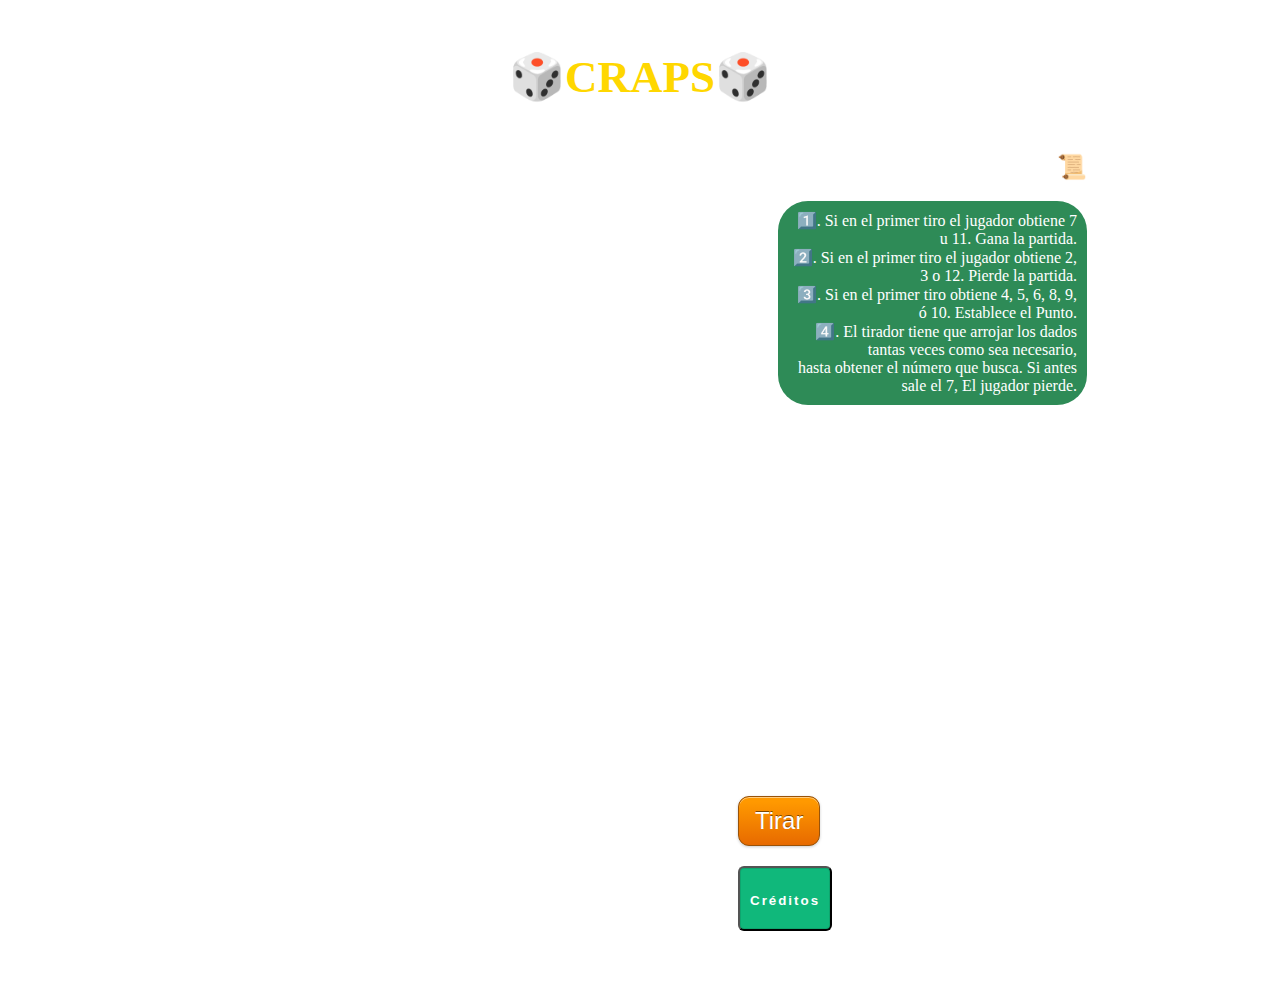
==== index.html @ aac4c94c "Add files via upload" ====
<!DOCTYPE html>
<html lang="en">
<head>
	<meta charset="UTF-8">
	<meta name="viewport" content="width= , initial-scale=1.0">
	<title>Juego de Dados</title>

	<link rel="stylesheet" href="css/intro.css">
	<script src="js/intro.js"></script>

</head>

<body>
	<center><h1 id="nombre">🎲CRAPS🎲</h1></center>
		<h2 id="reglas">REGLAS DEL JUEGO📜</h2>
			<div id=contenedor></div>
  				<p id= "textoReglas">
    				1️⃣. Si en el primer tiro el jugador obtiene 7 u 11. Gana la partida.</br>
					2️⃣. Si en el primer tiro el jugador obtiene 2, 3 o 12. Pierde la partida.</br>
					3️⃣. Si en el primer tiro obtiene  4, 5, 6, 8, 9, ó 10. Establece el Punto.</br>
					4️⃣. El tirador tiene que arrojar los dados tantas veces como sea necesario,</br>
					hasta obtener el número que busca. Si antes sale el 7, El jugador pierde.</p>
  				</p>
  			</div>

	<div id="puntosTexto"><h3>Puntos :</h3><div id="Puntos"></div></div>
	<div id="contendor-dados">
		<div id="dado1" class="dado"></div>
		<div id="dado2" class="dado"></div>
	</div>

	<input type="button" value="Tirar" id="boton_tirar">

	</br>

	<input type="button" value="Créditos" id="credit" onclick="window.location='creditos.html'">


</body>
</html>
---- css/intro.css ----
body{
background-image:url(https://image.freepik.com/vector-gratis/rueda-ruleta-casino-fichas-casino-mesa-verde_43605-2903.jpg);
background-size: 100%;
}

.dado{
background-image:url(https://i.pinimg.com/originals/0b/61/ba/0b61ba096406865f0e76a9b07e36dc69.png);
background-position:-803px;
width:157px;
height:156px;
margin-left: 689px;


}
#contenedor_dados{
display:flex;
width:315px;
margin: auto;
}

#boton_tirar{
  padding: .6rem 1rem;
  border: 1px solid #995309;
  border-radius: 11px;
  background-color: #d9750b;
  color: #fff;
  margin-top: 20px;

  margin-left: 730px;

  font-size: 1.5rem;
  text-shadow: 0 -1px 0 rgba(0,0,0,.5);
  box-shadow: 0 1px 0 rgba(255,255,255,.5) inset,
    0 1px 3px rgba(0,0,0,.2);
  background-image: -webkit-gradient(linear,left top,left bottom,color-stop(10%,#f90),to(#e76a00));
  background-image: linear-gradient(#f90 10%,#e76a00 100%);
}

#boton_tirar:hover, #boton_tirar:focus {
  background-color: #e0811b;
  background-image: -webkit-gradient(linear,left top,left bottom,color-stop(10%,#f0a100),to(#f70));
  background-image: linear-gradient(#f0a100 10%,#f70 100%);
}

#boton_tirar:active {
  background-color: #cf6a00;
  box-shadow: 0 2px 3px 0 rgba(0,0,0,.2) inset;
  background-image: -webkit-gradient(linear,left top,left bottom,color-stop(10%,#f0a100),to(#f70));
  background-image: linear-gradient(#f0a100 10%,#f70 100%);
}

#reglas{
  color: white;
  margin-top: 50px;
  text-align: right;
  margin-right: 185px;
  font-family: Cambria;
}

#textoReglas{
  text-align: right;
  font-family: Franklin Gothic Medium;
  color: white;
  margin-right: 185px;
  border-radius: 30px;
  border-left-width: 789px;
  background-color: #2E8B57;
  padding: 10px;
  margin-left: 770px;


}

#nombre{
  color: gold;
  margin-top: 50px;
  font-family: Cambria;
  font-size: 45px;
}

#puntosTexto{
  margin-left: 695px;
  color: white;
  font-family: Franklin Gothic Medium;
}

.rules{
  background: grey;
}

#credit
{
    margin-top: 20px;
  margin-left: 730px;
}
#credit{
  position: relative;
  display: block;
  padding: 25px 10px;
  border-radius: 6px;
  text-align: center;
  font-weight: bold;
  max-width: 320px;
  height: 65px;
  margin-bottom: 60px;
  overflow: hidden;
  color:rgba(255,255,255,1);
  cursor: pointer;
  letter-spacing: 2px;
  box-shadow:inset 0 0 0 1px rgba(0,0,0,0.1);
  text-decoration: none;
  transition: all ease 0.5s;
  background:#10B87B;
}
 
#credit:after,
#credit:before{
  width: 80px;
  height: 200px;
  content: '';
  display: block;
  background: rgba(255,255,255,0.5);
  transform: rotate(45deg);
  top: -60px;
  position: absolute;
  transition: none;
  right:-45%;
  cursor: pointer;
}
 
#creditos:before{
  left: -48%;
}
 
#credit:hover{
  text-shadow: 0 1px 1px rgba(0,0,0,0.5);
  background:#12C987
}
 
#credit:hover:after,
#credit:hover:before{
  transform: rotate(45deg), scaleX(130%);
  background: rgba(255,255,255,0.1);
  transition: all ease 0.5s;
}
 
#credit:hover:after{
  right: 130%;
}
 
#credit:hover:before{
  left: 130%;
}
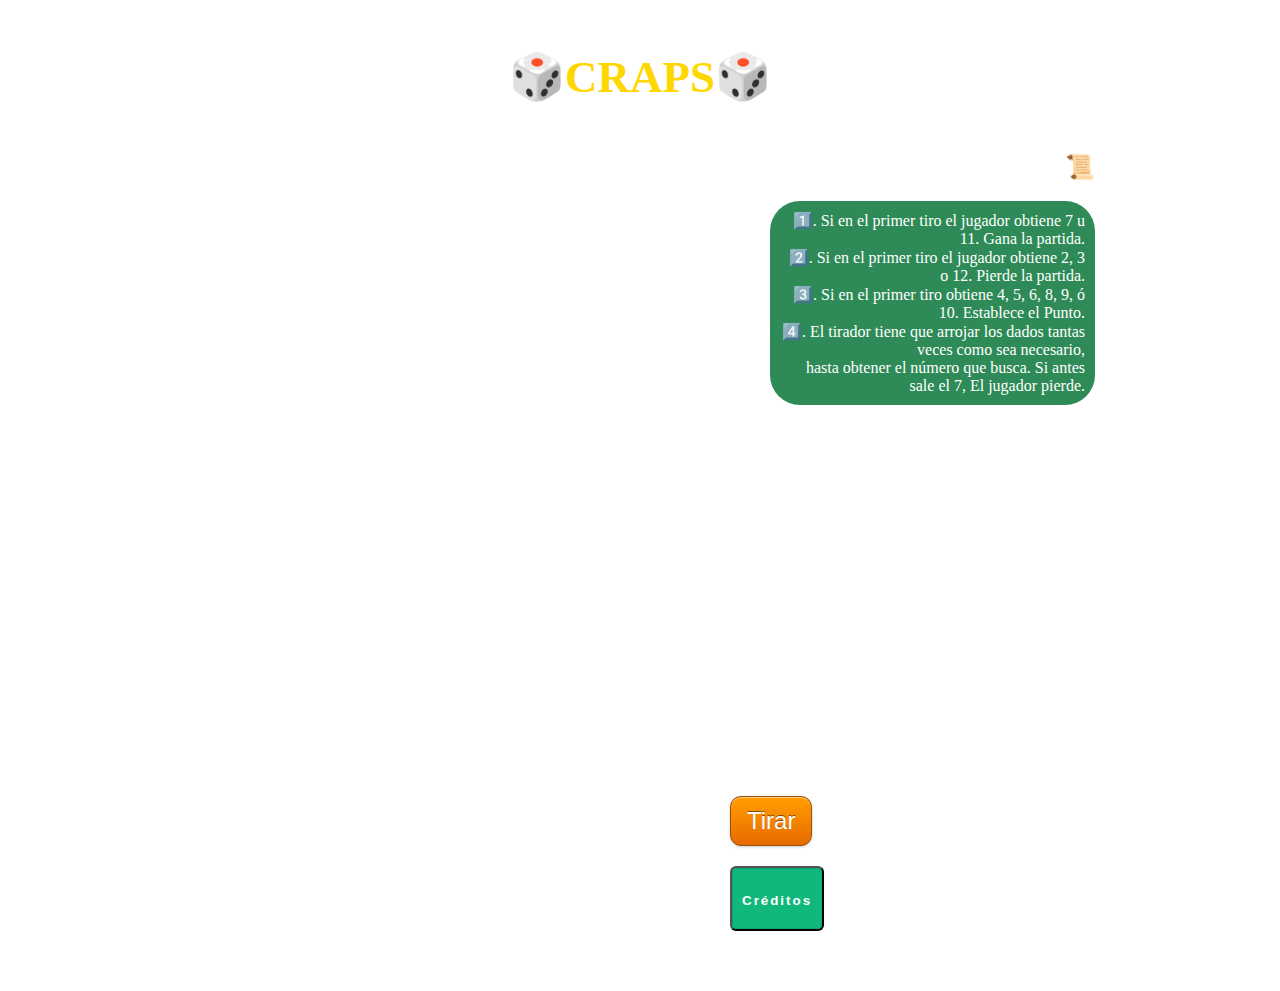
==== commit b552073c: "alert" ====
--- a/index.html
+++ b/index.html
@@ -7,6 +7,8 @@
 
 	<link rel="stylesheet" href="css/intro.css">
 	<script src="js/intro.js"></script>
+	<script src="plugins/sweetalert2.min.js"></script>
+	<link rel="stylesheet" href="plugins/sweetalert2.min.css">
 
 </head>
 
@@ -35,6 +37,13 @@
 
 	<input type="button" value="Créditos" id="credit" onclick="window.location='creditos.html'">
 
+	<div id="ventana" class="ligthbox hidden">
+	<div class="login_content">
+	<div id="cerrar" class="close_button">x</div>
+	<p id="mensaje_texto">Mensaje</p>
+	</div>
+	</div>
+
 
 </body>
 </html>--- a/css/intro.css
+++ b/css/intro.css
@@ -1,153 +1,216 @@
-body{
-background-image:url(https://image.freepik.com/vector-gratis/rueda-ruleta-casino-fichas-casino-mesa-verde_43605-2903.jpg);
-background-size: 100%;
-}
-
-.dado{
-background-image:url(https://i.pinimg.com/originals/0b/61/ba/0b61ba096406865f0e76a9b07e36dc69.png);
-background-position:-803px;
-width:157px;
-height:156px;
-margin-left: 689px;
-
-
-}
-#contenedor_dados{
-display:flex;
-width:315px;
-margin: auto;
-}
-
-#boton_tirar{
-  padding: .6rem 1rem;
-  border: 1px solid #995309;
-  border-radius: 11px;
-  background-color: #d9750b;
-  color: #fff;
-  margin-top: 20px;
-
-  margin-left: 730px;
-
-  font-size: 1.5rem;
-  text-shadow: 0 -1px 0 rgba(0,0,0,.5);
-  box-shadow: 0 1px 0 rgba(255,255,255,.5) inset,
-    0 1px 3px rgba(0,0,0,.2);
-  background-image: -webkit-gradient(linear,left top,left bottom,color-stop(10%,#f90),to(#e76a00));
-  background-image: linear-gradient(#f90 10%,#e76a00 100%);
-}
-
-#boton_tirar:hover, #boton_tirar:focus {
-  background-color: #e0811b;
-  background-image: -webkit-gradient(linear,left top,left bottom,color-stop(10%,#f0a100),to(#f70));
-  background-image: linear-gradient(#f0a100 10%,#f70 100%);
-}
-
-#boton_tirar:active {
-  background-color: #cf6a00;
-  box-shadow: 0 2px 3px 0 rgba(0,0,0,.2) inset;
-  background-image: -webkit-gradient(linear,left top,left bottom,color-stop(10%,#f0a100),to(#f70));
-  background-image: linear-gradient(#f0a100 10%,#f70 100%);
-}
-
-#reglas{
-  color: white;
-  margin-top: 50px;
-  text-align: right;
-  margin-right: 185px;
-  font-family: Cambria;
-}
-
-#textoReglas{
-  text-align: right;
-  font-family: Franklin Gothic Medium;
-  color: white;
-  margin-right: 185px;
-  border-radius: 30px;
-  border-left-width: 789px;
-  background-color: #2E8B57;
-  padding: 10px;
-  margin-left: 770px;
-
-
-}
-
-#nombre{
-  color: gold;
-  margin-top: 50px;
-  font-family: Cambria;
-  font-size: 45px;
-}
-
-#puntosTexto{
-  margin-left: 695px;
-  color: white;
-  font-family: Franklin Gothic Medium;
-}
-
-.rules{
-  background: grey;
-}
-
-#credit
-{
-    margin-top: 20px;
-  margin-left: 730px;
-}
-#credit{
-  position: relative;
-  display: block;
-  padding: 25px 10px;
-  border-radius: 6px;
-  text-align: center;
-  font-weight: bold;
-  max-width: 320px;
-  height: 65px;
-  margin-bottom: 60px;
-  overflow: hidden;
-  color:rgba(255,255,255,1);
-  cursor: pointer;
-  letter-spacing: 2px;
-  box-shadow:inset 0 0 0 1px rgba(0,0,0,0.1);
-  text-decoration: none;
-  transition: all ease 0.5s;
-  background:#10B87B;
-}
- 
-#credit:after,
-#credit:before{
-  width: 80px;
-  height: 200px;
-  content: '';
-  display: block;
-  background: rgba(255,255,255,0.5);
-  transform: rotate(45deg);
-  top: -60px;
-  position: absolute;
-  transition: none;
-  right:-45%;
-  cursor: pointer;
-}
- 
-#creditos:before{
-  left: -48%;
-}
- 
-#credit:hover{
-  text-shadow: 0 1px 1px rgba(0,0,0,0.5);
-  background:#12C987
-}
- 
-#credit:hover:after,
-#credit:hover:before{
-  transform: rotate(45deg), scaleX(130%);
-  background: rgba(255,255,255,0.1);
-  transition: all ease 0.5s;
-}
- 
-#credit:hover:after{
-  right: 130%;
-}
- 
-#credit:hover:before{
-  left: 130%;
-}
+body{
+background-image:url(https://image.freepik.com/vector-gratis/rueda-ruleta-casino-fichas-casino-mesa-verde_43605-2903.jpg);
+background-size: 100%;
+}
+
+.dado{
+background-image:url(https://i.pinimg.com/originals/0b/61/ba/0b61ba096406865f0e76a9b07e36dc69.png);
+background-position:-803px;
+width:157px;
+height:156px;
+margin-left: 689px;
+
+
+}
+#contenedor_dados{
+display:flex;
+width:315px;
+margin: auto;
+}
+
+#boton_tirar{
+  padding: .6rem 1rem;
+  border: 1px solid #995309;
+  border-radius: 11px;
+  background-color: #d9750b;
+  color: #fff;
+  margin-top: 20px;
+
+  margin-left: 730px;
+
+  font-size: 1.5rem;
+  text-shadow: 0 -1px 0 rgba(0,0,0,.5);
+  box-shadow: 0 1px 0 rgba(255,255,255,.5) inset,
+    0 1px 3px rgba(0,0,0,.2);
+  background-image: -webkit-gradient(linear,left top,left bottom,color-stop(10%,#f90),to(#e76a00));
+  background-image: linear-gradient(#f90 10%,#e76a00 100%);
+}
+
+#boton_tirar:hover, #boton_tirar:focus {
+  background-color: #e0811b;
+  background-image: -webkit-gradient(linear,left top,left bottom,color-stop(10%,#f0a100),to(#f70));
+  background-image: linear-gradient(#f0a100 10%,#f70 100%);
+}
+
+#boton_tirar:active {
+  background-color: #cf6a00;
+  box-shadow: 0 2px 3px 0 rgba(0,0,0,.2) inset;
+  background-image: -webkit-gradient(linear,left top,left bottom,color-stop(10%,#f0a100),to(#f70));
+  background-image: linear-gradient(#f0a100 10%,#f70 100%);
+}
+
+#reglas{
+  color: white;
+  margin-top: 50px;
+  text-align: right;
+  margin-right: 185px;
+  font-family: Cambria;
+}
+
+#textoReglas{
+  text-align: right;
+  font-family: Franklin Gothic Medium;
+  color: white;
+  margin-right: 185px;
+  border-radius: 30px;
+  border-left-width: 789px;
+  background-color: #2E8B57;
+  padding: 10px;
+  margin-left: 770px;
+
+
+}
+
+#nombre{
+  color: gold;
+  margin-top: 50px;
+  font-family: Cambria;
+  font-size: 45px;
+}
+
+#puntosTexto{
+  margin-left: 695px;
+  color: white;
+  font-family: Franklin Gothic Medium;
+}
+
+.rules{
+  background: grey;
+}
+
+#credit
+{
+    margin-top: 20px;
+  margin-left: 730px;
+}
+#credit{
+  position: relative;
+  display: block;
+  padding: 25px 10px;
+  border-radius: 6px;
+  text-align: center;
+  font-weight: bold;
+  max-width: 320px;
+  height: 65px;
+  margin-bottom: 60px;
+  overflow: hidden;
+  color:rgba(255,255,255,1);
+  cursor: pointer;
+  letter-spacing: 2px;
+  box-shadow:inset 0 0 0 1px rgba(0,0,0,0.1);
+  text-decoration: none;
+  transition: all ease 0.5s;
+  background:#10B87B;
+}
+ 
+#credit:after,
+#credit:before{
+  width: 80px;
+  height: 200px;
+  content: '';
+  display: block;
+  background: rgba(255,255,255,0.5);
+  transform: rotate(45deg);
+  top: -60px;
+  position: absolute;
+  transition: none;
+  right:-45%;
+  cursor: pointer;
+}
+ 
+#creditos:before{
+  left: -48%;
+}
+ 
+#credit:hover{
+  text-shadow: 0 1px 1px rgba(0,0,0,0.5);
+  background:#12C987
+}
+ 
+#credit:hover:after,
+#credit:hover:before{
+  transform: rotate(45deg), scaleX(130%);
+  background: rgba(255,255,255,0.1);
+  transition: all ease 0.5s;
+}
+ 
+#credit:hover:after{
+  right: 130%;
+}
+ 
+#credit:hover:before{
+  left: 130%;
+}
+
+#titulo{
+margin: 0 auto;
+width: 152px;
+margin-bottom: 40px;
+color:#0081a7;
+}
+#mensaje_texto{
+position: absolute;
+top: 30px;
+left: 40px;
+width: 255px;
+
+height: 140px;
+}
+body{
+margin: 0;
+padding: 0;
+}
+.show{
+display:block;
+}
+.hidden{
+display:none;
+}
+.ligthbox{
+position: fixed;
+top:0px;
+left:0px;
+width: 100%;
+height: 100%;
+background:rgba(0,0,0,.6);
+}
+.login_content{
+position: relative;
+background-color: #fed9b7;
+width: 353px;
+height: 230px;
+margin-right: auto;
+margin-left: auto;
+top:50%;
+margin-top: -115px;
+border-radius: 5%;
+}
+.close_button{
+position: absolute;
+background-color: #f07167;
+top: 10px;
+right: 10px;
+color: white;
+width: 40px;
+height: 40px;
+text-align: center;
+border-radius: 20px;
+cursor: pointer;
+font-size: 23px;
+line-height: 34px;
+font-family: verdana;
+}
+.close_button:hover{
+background-color: white;
+color: #0081a7;
+}
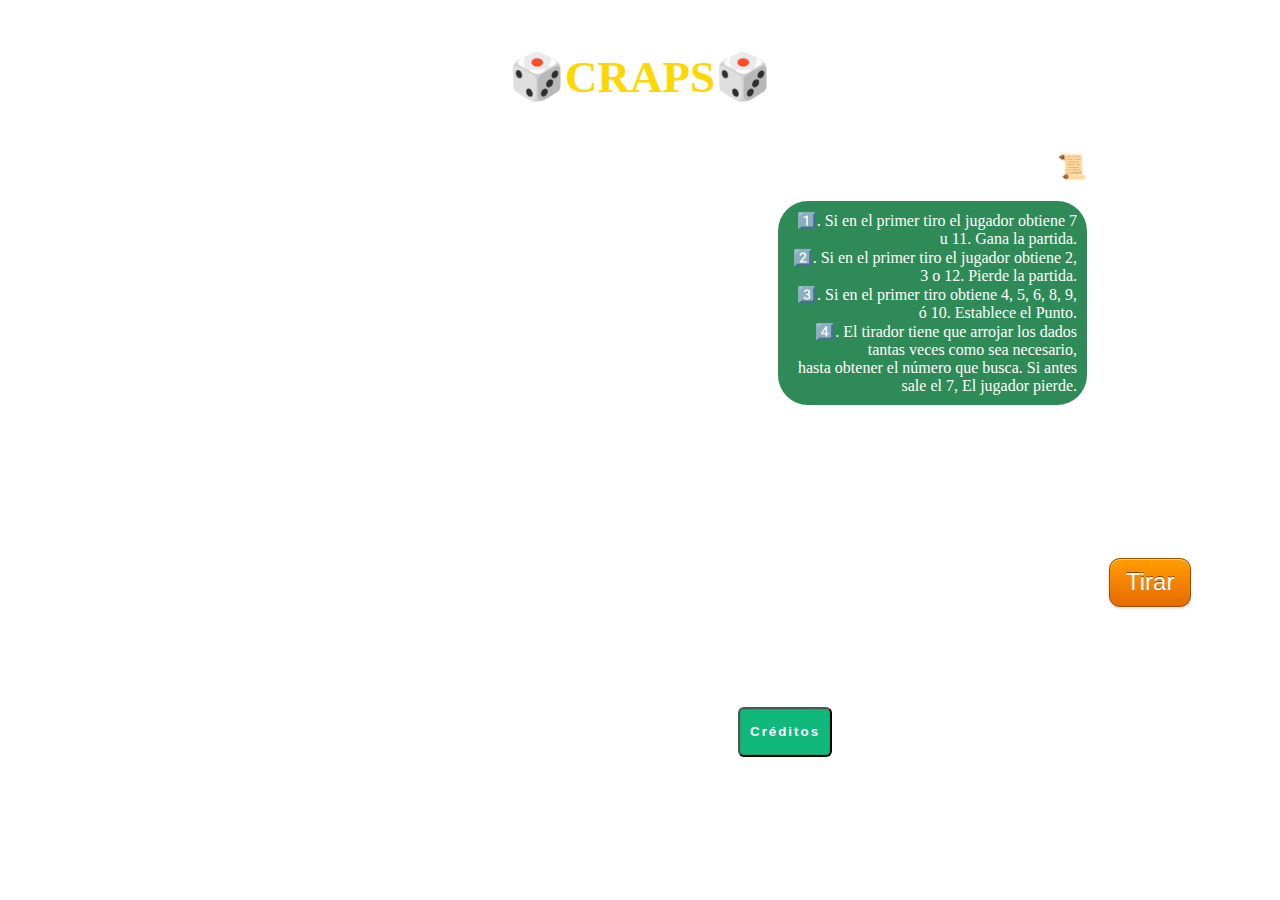
==== commit 31372cbd: "Add files via upload" ====
--- a/index.html
+++ b/index.html
@@ -25,8 +25,9 @@
   				</p>
   			</div>
 
-	<div id="puntosTexto"><h3>Puntos :</h3><div id="Puntos"></div></div>
-	<div id="contendor-dados">
+	<div id="puntosTexto"><h3>Puntos : <div id="Puntos"></h3></div></div>
+	<div id="puntosTexto"><h3>Turnos : <div id="turnos"></h3></div></div>
+	<div id="contendor-dados" style="margin-left: 85px">
 		<div id="dado1" class="dado"></div>
 		<div id="dado2" class="dado"></div>
 	</div>
@@ -37,13 +38,6 @@
 
 	<input type="button" value="Créditos" id="credit" onclick="window.location='creditos.html'">
 
-	<div id="ventana" class="ligthbox hidden">
-	<div class="login_content">
-	<div id="cerrar" class="close_button">x</div>
-	<p id="mensaje_texto">Mensaje</p>
-	</div>
-	</div>
-
 
 </body>
 </html>--- a/css/intro.css
+++ b/css/intro.css
@@ -8,14 +8,15 @@
 background-position:-803px;
 width:157px;
 height:156px;
-margin-left: 689px;
+margin-left: 1px;
+float: left;
+}
 
-
-}
 #contenedor_dados{
 display:flex;
 width:315px;
 margin: auto;
+margin-left: 300px
 }
 
 #boton_tirar{
@@ -24,10 +25,9 @@
   border-radius: 11px;
   background-color: #d9750b;
   color: #fff;
-  margin-top: 20px;
-
-  margin-left: 730px;
-
+  margin-top: 54px;
+  /*float: right;*/
+  margin-left: 700px;
   font-size: 1.5rem;
   text-shadow: 0 -1px 0 rgba(0,0,0,.5);
   box-shadow: 0 1px 0 rgba(255,255,255,.5) inset,
@@ -79,11 +79,26 @@
 }
 
 #puntosTexto{
+  margin :auto;
   margin-left: 695px;
   color: white;
   font-family: Franklin Gothic Medium;
+  margin-bottom: -15px;
+
 }
-
+#Puntos{
+    margin: auto;
+    margin-top: -22px;
+    margin-left: 77px;
+}
+#turnos{
+    margin: auto;
+    margin-top: -22px;
+    margin-left: 77px;
+}
+h3{
+  margin-bottom: 40px;
+}
 .rules{
   background: grey;
 }
@@ -96,13 +111,14 @@
 #credit{
   position: relative;
   display: block;
-  padding: 25px 10px;
+  padding: 10px 10px;
   border-radius: 6px;
   text-align: center;
   font-weight: bold;
   max-width: 320px;
-  height: 65px;
+  height: 50px;
   margin-bottom: 60px;
+  margin-top: 100px;
   overflow: hidden;
   color:rgba(255,255,255,1);
   cursor: pointer;
@@ -166,51 +182,3 @@
 
 height: 140px;
 }
-body{
-margin: 0;
-padding: 0;
-}
-.show{
-display:block;
-}
-.hidden{
-display:none;
-}
-.ligthbox{
-position: fixed;
-top:0px;
-left:0px;
-width: 100%;
-height: 100%;
-background:rgba(0,0,0,.6);
-}
-.login_content{
-position: relative;
-background-color: #fed9b7;
-width: 353px;
-height: 230px;
-margin-right: auto;
-margin-left: auto;
-top:50%;
-margin-top: -115px;
-border-radius: 5%;
-}
-.close_button{
-position: absolute;
-background-color: #f07167;
-top: 10px;
-right: 10px;
-color: white;
-width: 40px;
-height: 40px;
-text-align: center;
-border-radius: 20px;
-cursor: pointer;
-font-size: 23px;
-line-height: 34px;
-font-family: verdana;
-}
-.close_button:hover{
-background-color: white;
-color: #0081a7;
-}
